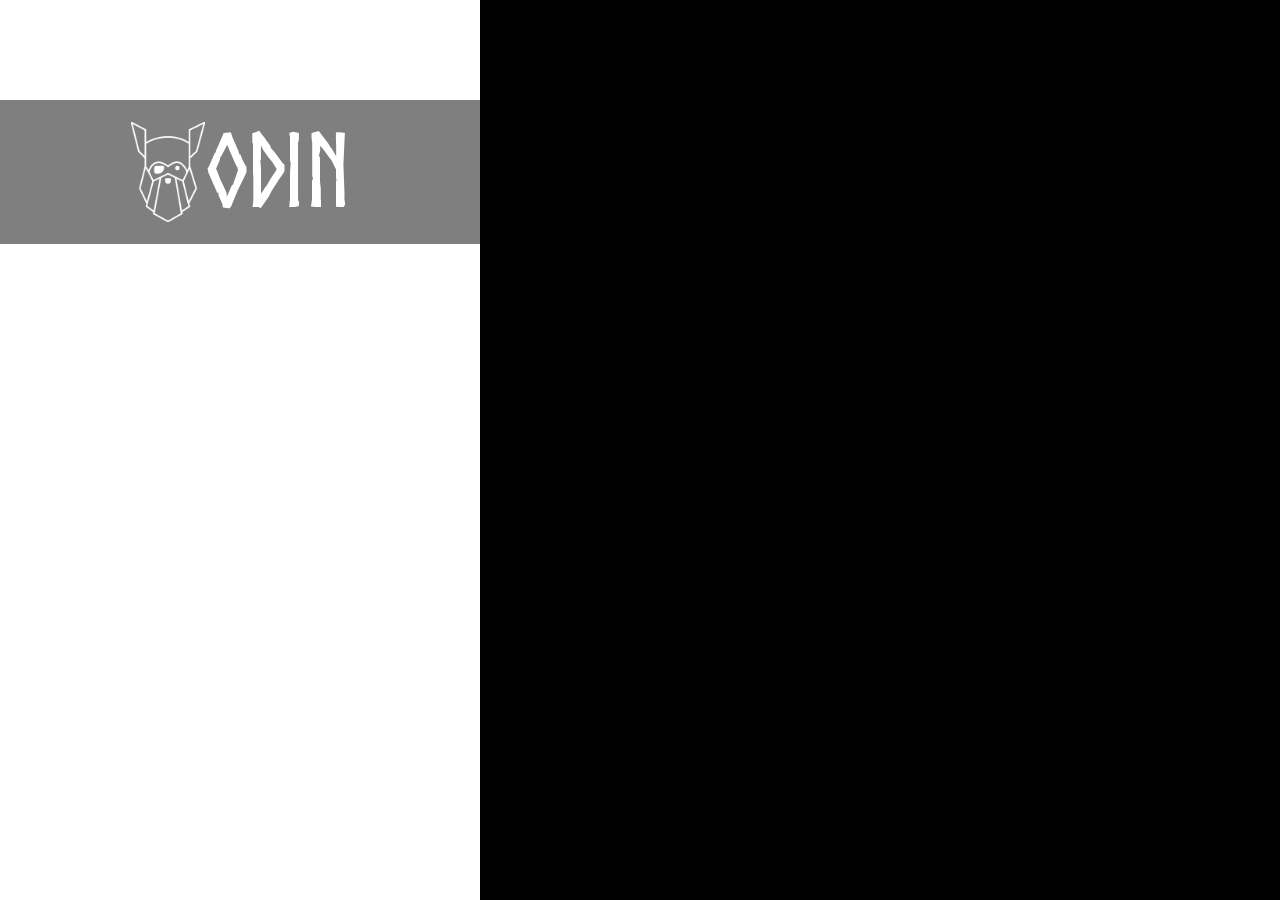
==== index.html @ 0fed3b53 "Add header" ====
<!DOCTYPE html>
<html lang="en">
<head>
    <meta charset="UTF-8">
    <meta name="viewport" content="width=device-width, initial-scale=1.0">
    <title>Document</title>
    <link rel="stylesheet" type="text/css" href="styles.css">
</head>
<body>
    <header>
        <div>
            <img src="odin-lined.png" alt="Odin Logo" height="100px" width="auto">
            <h1>ODIN</h1>
        </div>
        <footer>Photo by <em>Halie West</em> on <em>Unsplash</em></footer>
    </header>
    <main>
        <div>
            <p></p>
            <p></p>
        </div>
    </main>
</body>
</html>
---- styles.css ----
@font-face {
    font-family: 'Norse';
    src: url('Norse.woff2') format('woff2'),
        url('Norse.woff') format('woff');
    font-weight: normal;
    font-style: normal;
    font-display: swap;
}

/* 1. Use a more-intuitive box-sizing model */
*, *::before, *::after {
  box-sizing: border-box;
}
/* 2. Remove default margin */
*:not(dialog) {
  margin: 0;
}
/* 3. Enable keyword animations */
@media (prefers-reduced-motion: no-preference) {
  html {
    interpolate-size: allow-keywords;
  }
}
body {
  /* 4. Increase line-height */
  line-height: 1.5;
  /* 5. Improve text rendering */
  -webkit-font-smoothing: antialiased;
}
/* 6. Improve media defaults */
img, picture, video, canvas, svg {
  display: block;
  max-width: 100%;
}
/* 7. Inherit fonts for form controls */
input, button, textarea, select {
  font: inherit;
}
/* 8. Avoid text overflows */
p, h1, h2, h3, h4, h5, h6 {
  overflow-wrap: break-word;
}
/* 9. Improve line wrapping */
p {
  text-wrap: pretty;
}
h1, h2, h3, h4, h5, h6 {
  text-wrap: balance;
}
/*
  10. Create a root stacking context
*/
#root, #__next {
  isolation: isolate;
}



body {
    width:100vw;
    height:100vh;
    display: flex;
}

header {
    background-image: url(halie-west-25xggax4bSA-unsplash.jpg);
    flex-grow: 1;
    background-size:  cover;
    background-repeat: no-repeat;
    max-width: 480px;
    display: flex;
    font-size: 3rem;
    position: relative;
    flex-direction: column;
    justify-content: space-between;
}

header div {
    font-family: "Norse" !important;
    display: flex;
    align-items: center;
    justify-content: center;
    color: white;
    background-color: rgba(0,0,0,0.5);
    margin-top:100px;
    
}

header footer {
    color: white;
    font-size:1rem;
    align-self: center;
    opacity:0.7;
    margin-bottom: 5px;
}
main {
    background-color: black;
    flex-grow: 1.5;
}
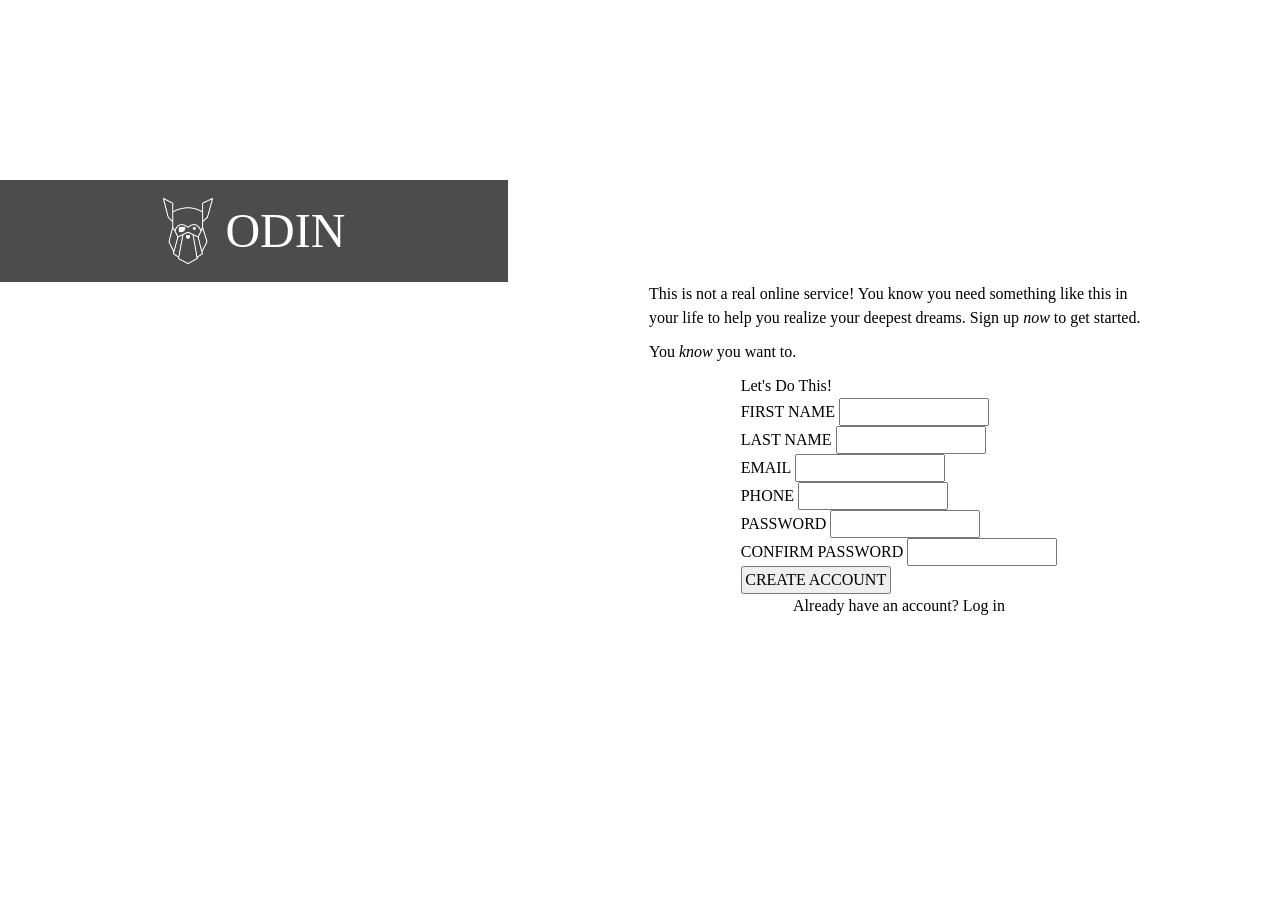
==== commit 4b7e3ab0: "Add heading" ====
--- a/index.html
+++ b/index.html
@@ -4,21 +4,58 @@
     <meta charset="UTF-8">
     <meta name="viewport" content="width=device-width, initial-scale=1.0">
     <title>Document</title>
-    <link rel="stylesheet" type="text/css" href="styles.css">
+    <link rel="stylesheet" href="styles.css">
 </head>
 <body>
     <header>
-        <div>
-            <img src="odin-lined.png" alt="Odin Logo" height="100px" width="auto">
-            <h1>ODIN</h1>
+        <div class="picture">
+            <img src="odin-lined.png" alt="Odin logo" width="50px">
+            <div>ODIN</div>
         </div>
-        <footer>Photo by <em>Halie West</em> on <em>Unsplash</em></footer>
+        <footer>Photo by <em>Quan Jing</em> on <em>Unsplash</em></footer>
     </header>
     <main>
-        <div>
-            <p></p>
-            <p></p>
+        <div class="dummy">
+            <p>This is not a real online service! You know you need something like this in your life to help you realize your deepest dreams. Sign up <em>now</em> to get started.</p>
+            <p>You <em>know</em> you want to.</p>
         </div>
+        <form action="POST">
+            <div class="form">
+                <p>Let's Do This!</p>
+                <div class="inputbox">
+                    <div class="input">
+                        <label for="firstname">FIRST NAME</label>
+                        <input type="text" required>
+                    </div>
+                    <div class="input">
+                        <label for="lastname">LAST NAME</label>
+                        <input type="text" required>
+                    </div>
+                </div>
+                <div class="inputbox">
+                    <div class="input">
+                        <label for="email">EMAIL</label>
+                        <input type="email" required>
+                    </div>
+                    <div class="input">
+                        <label for="phone">PHONE</label>
+                        <input type="tel" required>
+                    </div>
+                </div>
+                <div class="inputbox">
+                    <div class="input">
+                        <label for="password">PASSWORD</label>
+                        <input type="password" required>
+                    </div>
+                    <div class="input">
+                        <label for="confirmpassword">CONFIRM PASSWORD</label>
+                        <input type="password" required>
+                    </div>
+                </div>
+            </div>
+            <button>CREATE ACCOUNT</button>
+        </form>
+        <p>Already have an account? Log in</p>
     </main>
 </body>
 </html>
--- a/styles.css
+++ b/styles.css
@@ -7,93 +7,113 @@
     font-display: swap;
 }
 
-/* 1. Use a more-intuitive box-sizing model */
+/*
+  Josh's Custom CSS Reset
+  https://www.joshwcomeau.com/css/custom-css-reset/
+*/
 *, *::before, *::after {
   box-sizing: border-box;
 }
-/* 2. Remove default margin */
 *:not(dialog) {
   margin: 0;
 }
-/* 3. Enable keyword animations */
 @media (prefers-reduced-motion: no-preference) {
   html {
     interpolate-size: allow-keywords;
   }
 }
 body {
-  /* 4. Increase line-height */
   line-height: 1.5;
-  /* 5. Improve text rendering */
   -webkit-font-smoothing: antialiased;
 }
-/* 6. Improve media defaults */
 img, picture, video, canvas, svg {
   display: block;
   max-width: 100%;
 }
-/* 7. Inherit fonts for form controls */
 input, button, textarea, select {
   font: inherit;
 }
-/* 8. Avoid text overflows */
 p, h1, h2, h3, h4, h5, h6 {
   overflow-wrap: break-word;
 }
-/* 9. Improve line wrapping */
 p {
   text-wrap: pretty;
 }
 h1, h2, h3, h4, h5, h6 {
   text-wrap: balance;
 }
-/*
-  10. Create a root stacking context
-*/
 #root, #__next {
   isolation: isolate;
 }
 
-
+/* make sure form style consistent with the rest */
+button,
+input,
+select,
+textarea {
+  font-family: inherit;
+  font-size: 100%;
+}
+/* consistent text field for form */
+input,
+textarea,
+select,
+button {
+  width: 150px;
+  padding: 0;
+  margin: 0;
+  box-sizing: border-box;
+}
 
 body {
-    width:100vw;
-    height:100vh;
     display: flex;
+    height: 100vh;
+    width: 100vw;
 }
 
 header {
-    background-image: url(halie-west-25xggax4bSA-unsplash.jpg);
-    flex-grow: 1;
-    background-size:  cover;
+    background-image: url(quan-jing-mmfqg90Ujb8-unsplash.jpg);
     background-repeat: no-repeat;
-    max-width: 480px;
+    background-size: cover;
+    background-position: center;
+    width: 40vw;
     display: flex;
-    font-size: 3rem;
-    position: relative;
     flex-direction: column;
-    justify-content: space-between;
-}
-
-header div {
-    font-family: "Norse" !important;
-    display: flex;
-    align-items: center;
-    justify-content: center;
-    color: white;
-    background-color: rgba(0,0,0,0.5);
-    margin-top:100px;
-    
 }
 
 header footer {
-    color: white;
-    font-size:1rem;
-    align-self: center;
-    opacity:0.7;
-    margin-bottom: 5px;
+  margin-top: auto;
+  color: white;
+  align-self: center;
 }
+
 main {
-    background-color: black;
-    flex-grow: 1.5;
-}+    width:60vw;
+    display: flex;
+    flex-direction: column;
+    align-items: center;
+    justify-content: center;
+    margin-left: 10px;
+}
+
+.picture {
+  display: flex;
+  flex-wrap: wrap;
+  align-items: center;
+  justify-content: center;
+  background-color: rgba(0, 0, 0, 0.7);
+  position: relative;
+  top: 20vh;
+  gap: 1vw;
+  padding: 15px;
+  color: white;
+  font-size: 3rem;
+}
+
+.dummy {
+  max-width:500px;
+}
+.dummy p{
+  margin-bottom: 10px;
+}
+
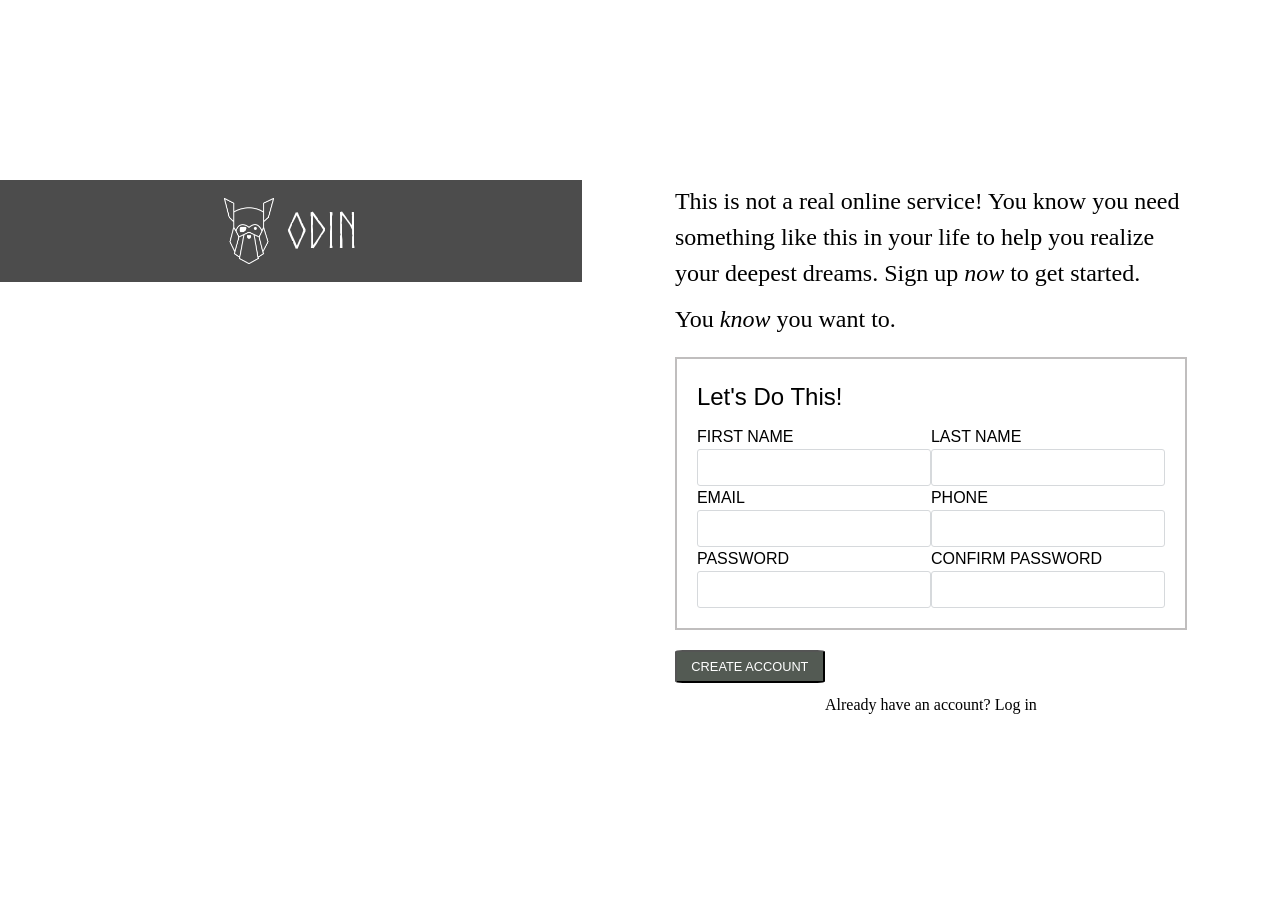
==== commit a692b0db: "Add form" ====
--- a/index.html
+++ b/index.html
@@ -10,7 +10,7 @@
     <header>
         <div class="picture">
             <img src="odin-lined.png" alt="Odin logo" width="50px">
-            <div>ODIN</div>
+            <div class="logo">ODIN</div>
         </div>
         <footer>Photo by <em>Quan Jing</em> on <em>Unsplash</em></footer>
     </header>
@@ -19,10 +19,10 @@
             <p>This is not a real online service! You know you need something like this in your life to help you realize your deepest dreams. Sign up <em>now</em> to get started.</p>
             <p>You <em>know</em> you want to.</p>
         </div>
-        <form action="POST">
-            <div class="form">
-                <p>Let's Do This!</p>
-                <div class="inputbox">
+        <div class="form">
+            <form action="POST">
+                <div class="container">
+                    <p>Let's Do This!</p>
                     <div class="input">
                         <label for="firstname">FIRST NAME</label>
                         <input type="text" required>
@@ -31,8 +31,6 @@
                         <label for="lastname">LAST NAME</label>
                         <input type="text" required>
                     </div>
-                </div>
-                <div class="inputbox">
                     <div class="input">
                         <label for="email">EMAIL</label>
                         <input type="email" required>
@@ -41,8 +39,6 @@
                         <label for="phone">PHONE</label>
                         <input type="tel" required>
                     </div>
-                </div>
-                <div class="inputbox">
                     <div class="input">
                         <label for="password">PASSWORD</label>
                         <input type="password" required>
@@ -52,9 +48,9 @@
                         <input type="password" required>
                     </div>
                 </div>
-            </div>
-            <button>CREATE ACCOUNT</button>
-        </form>
+                <button>CREATE ACCOUNT</button>
+            </form>
+        </div>
         <p>Already have an account? Log in</p>
     </main>
 </body>
--- a/styles.css
+++ b/styles.css
@@ -76,15 +76,20 @@
     background-repeat: no-repeat;
     background-size: cover;
     background-position: center;
-    width: 40vw;
+    width: 50vw;
     display: flex;
     flex-direction: column;
+}
+
+.logo {
+  font-family: "Norse"
 }
 
 header footer {
   margin-top: auto;
   color: white;
   align-self: center;
+  font-family: system-ui, -apple-system, BlinkMacSystemFont, 'Segoe UI', Roboto, Oxygen, Ubuntu, Cantarell, 'Open Sans', 'Helvetica Neue', sans-serif;
 }
 
 main {
@@ -92,8 +97,7 @@
     display: flex;
     flex-direction: column;
     align-items: center;
-    justify-content: center;
-    margin-left: 10px;
+    justify-content: center;;
 }
 
 .picture {
@@ -111,9 +115,57 @@
 }
 
 .dummy {
-  max-width:500px;
+  width: 40vw;
+  font-size: 1.5rem;
+  margin-bottom: 10px;
 }
 .dummy p{
   margin-bottom: 10px;
 }
 
+.container {
+  display: flex;
+  box-sizing: border-box;
+  border: 2px solid rgb(192, 190, 190);
+  padding: 20px;
+  margin-bottom: 20px;
+  flex-wrap: wrap;
+}
+
+.container p {
+  font-size: 1.5rem;
+  margin-bottom: 10px;
+  width: 100%;
+}
+
+form {
+  display: flex;
+  flex-direction: column;
+  width: min(40vw, 650px);
+}
+.form {
+  font-family: "Roboto", Helvetica, sans-serif;
+}
+.input {
+  display: flex;
+  flex-direction: column;
+  width: max(200px, 50%);
+}
+
+input {
+  background-color: #FFFFFF;
+  border: 1px solid #D6D9DC;
+  border-radius: 3px;
+  width: 100%;
+  padding: 7px;
+  font-size: 14px;
+}
+
+button {
+  padding: 5px;
+  border-radius: 5%;
+  font-size: 0.8rem;
+  background-color:rgb(83, 90, 83);
+  color:white;
+  margin-bottom: 10px;
+}
